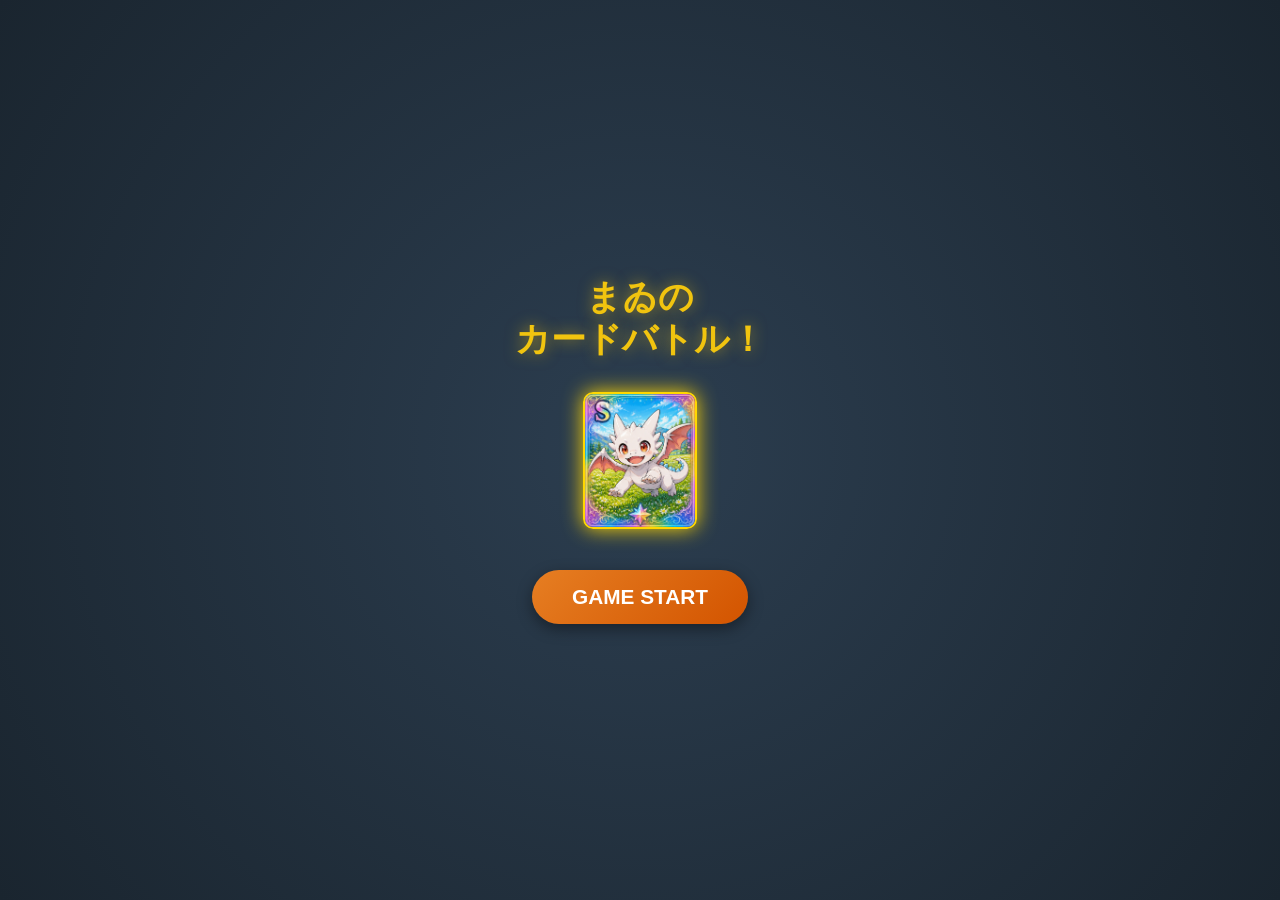
==== card/index.html @ 7a64e480 "Add files via upload" ====
<!DOCTYPE html>
<html lang="ja">
<head>
    <meta charset="UTF-8">
    <meta name="viewport" content="width=device-width, initial-scale=1.0">
    <title>まゐのカードバトル！</title>
    <link rel="stylesheet" href="style.css">
    <link rel="manifest" href="manifest.json">
    <meta name="apple-mobile-web-app-capable" content="yes">
    <meta name="theme-color" content="#1a252f">
</head>
<body>

    <!-- タイトル画面 -->
    <div id="title-screen">
        <div class="title-content">
            <h1 class="main-title">まゐの<br>カードバトル！</h1>
            <!-- ロゴ代わりにSランク画像を。images/S.png があれば表示されます -->
            <div class="title-logo-container">
                <img src="images/S.png" class="title-logo" onerror="this.style.display='none'">
            </div>
            <button id="start-btn" onclick="startGame()">GAME START</button>
        </div>
    </div>

    <!-- ゲーム本編エリア (最初は隠しておく) -->
    <div id="game-main-area" style="display:none;">
        <h1>まゐのカードバトル！</h1>
        <button id="rule-btn" onclick="toggleRule()">ルール確認</button>

        <div id="character-area">
            <div class="char-box">
                <div id="p-effect-container" class="effect-container"></div>
                <img src="images/player.png" id="player-char" class="char-img">
                <p class="char-name">あなた</p>
            </div>
            <div id="center-ui">
                <div id="vs-icon">VS</div>
                <button id="reset-btn" onclick="initGame()">RETRY</button>
            </div>
            <div class="char-box">
                <div id="c-effect-container" class="effect-container"></div>
                <img src="images/cpu.png" id="cpu-char" class="char-img">
                <p class="char-name">対戦相手</p>
            </div>
        </div>

        <p id="game-info">準備中...</p>
        <p id="score-board">あなた: 0 | 相手: 0</p>
        <div id="result-text">カードを選んでね</div>
        <div id="special-msg" class="special-msg"></div>

        <div id="battle-field">
            <div class="card-slot"><div id="player-pushed" class="card empty"></div></div>
            <div class="card-slot"><div id="cpu-pushed" class="card empty"></div></div>
        </div>

        <div id="player-hand" class="card-deck"></div>
    </div>

    <!-- ルールモーダル -->
    <div id="rule-modal" class="modal">
        <div class="modal-content">
            <h2>対戦ルール</h2>
            <p>● S > A > B > C > D > E の順に強い</p>
            <p>● <strong>【例外】E は A に勝てる！</strong></p>
            <p>● 5枚の手札から3回勝負</p>
            <p>● Sランクの出現率は 5%</p>
            <button onclick="toggleRule()">閉じる</button>
        </div>
    </div>

    <script src="script.js"></script>
</body>
</html>
---- card/style.css ----
/* --- 全体の基本設定 --- */
body {
    text-align: center;
    font-family: sans-serif;
    background: #1a252f;
    color: white;
    margin: 0;
    padding: 0;
    overflow-x: hidden;
}

/* タイトルとルールボタンをコンパクトに */
h1 { font-size: 0.9rem; margin: 5px 0; }
#rule-btn {
    background: rgba(255,255,255,0.1);
    color: white;
    border: 1px solid white;
    padding: 2px 10px;
    border-radius: 20px;
    font-size: 0.6rem;
    cursor: pointer;
    margin-bottom: 5px;
}

/* --- 【新規】タイトル画面のスタイル --- */
#title-screen {
    position: fixed;
    top: 0; left: 0;
    width: 100%; height: 100%;
    background: radial-gradient(circle, #2c3e50 0%, #1a252f 100%);
    z-index: 5000;
    display: flex;
    justify-content: center;
    align-items: center;
    transition: opacity 0.5s;
}

.main-title {
    font-size: 2.2rem;
    color: #f1c40f;
    text-shadow: 0 0 15px rgba(241, 196, 15, 0.6);
    margin: 0 0 20px 0;
    line-height: 1.2;
}

.title-logo-container {
    height: 160px;
    display: flex;
    justify-content: center;
    align-items: center;
    margin-bottom: 30px;
}

.title-logo {
    width: 110px;
    border: 2px solid gold;
    border-radius: 10px;
    box-shadow: 0 0 20px gold;
    animation: floating 3s ease-in-out infinite;
}

@keyframes floating {
    0%, 100% { transform: translateY(0) rotate(-2deg); }
    50% { transform: translateY(-15px) rotate(2deg); }
}

#start-btn {
    padding: 15px 40px;
    font-size: 1.3rem;
    background: linear-gradient(135deg, #e67e22, #d35400);
    color: white;
    border: none;
    border-radius: 50px;
    font-weight: bold;
    box-shadow: 0 5px 15px rgba(0,0,0,0.4);
    cursor: pointer;
    animation: pulse 2s infinite;
}

@keyframes pulse {
    0% { transform: scale(1); }
    50% { transform: scale(1.05); }
    100% { transform: scale(1); }
}

/* --- 【修正】ゲーム本編のレイアウト構造 --- */
#game-main-area {
    width: 100%;
    padding: 5px;
    box-sizing: border-box;
}

/* キャラクターエリア（横並びを強制） */
#character-area {
    display: flex;
    justify-content: space-around;
    align-items: center;
    margin: 5px 0;
}

.char-box {
    flex: 1;
    position: relative;
    text-align: center;
}

.char-img {
    width: 55px;
    height: 55px;
    border-radius: 50%;
    border: 1px solid white;
    object-fit: cover;
    background: #34495e;
}

#center-ui {
    display: flex;
    flex-direction: column;
    align-items: center;
    min-width: 70px;
}

#vs-icon {
    font-size: 1rem;
    color: #e74c3c;
    font-weight: bold;
    font-style: italic;
}

/* バトルフィールド（場を横並びに強制） */
#battle-field {
    display: flex;
    justify-content: center;
    gap: 15px;
    margin: 10px auto;
}

.card-slot {
    display: flex;
    flex-direction: column;
    align-items: center;
}

/* 情報表示テキスト */
#game-info, #score-board { font-size: 0.8rem; margin: 2px 0; font-weight: bold; }
#result-text { font-size: 1.1rem; font-weight: bold; color: #f1c40f; min-height: 1.2em; margin: 5px 0; }

/* --- カードと手札のデザイン --- */
.card-deck {
    display: flex;
    justify-content: center;
    align-items: flex-end;
    gap: -15px;
    min-height: 110px;
    margin: 10px 0;
}

.card {
    width: 18vw;
    max-width: 85px;
    aspect-ratio: 2/3;
    border: 1px solid #333;
    border-radius: 8px;
    background: #2c3e50;
    overflow: hidden;
    display: flex;
    justify-content: center;
    align-items: center;
    position: relative;
    transition: transform 0.2s;
}

.card img {
    width: 94%;
    height: 94%;
    object-fit: contain;
}

/* プレイヤー手札の扇状設定 */
#player-hand .card:nth-child(1) { transform: rotate(-15deg) translateY(10px); }
#player-hand .card:nth-child(2) { transform: rotate(-7deg) translateY(3px); }
#player-hand .card:nth-child(3) { transform: rotate(0deg); }
#player-hand .card:nth-child(4) { transform: rotate(7deg) translateY(3px); }
#player-hand .card:nth-child(5) { transform: rotate(15deg) translateY(10px); }

/* ホバー/タップ時の挙動 */
.card:active {
    z-index: 100;
    transform: translateY(-15px) scale(1.1) rotate(0deg) !important;
    border-color: gold;
}

.empty {
    border: 2px dashed #7f8c8d !important;
    background: rgba(255,255,255,0.05) !important;
}

/* Sランクのオーラ */
.card[data-type="S"] {
    border-color: gold;
    box-shadow: 0 0 10px gold;
    animation: s-glow 1s infinite alternate;
}
@keyframes s-glow { from { filter: brightness(1); } to { filter: brightness(1.2); } }

/* --- 演出・エフェクト --- */
.special-msg {
    position: fixed;
    top: 50%; left: 50%;
    transform: translate(-50%, -50%);
    z-index: 9999;
    font-size: 3.5rem;
    font-weight: bold;
    pointer-events: none;
    width: 100%;
    text-align: center;
}

.gekokujo-text { color: red; text-shadow: 2px 2px 0 #fff, -2px -2px 0 #fff; animation: zoomOut 1.5s forwards; }
.s-arrival-text { color: gold; text-shadow: 2px 2px 0 #fff, -2px -2px 0 #fff; animation: zoomOut 2s forwards; }
@keyframes zoomOut { 
    0% { transform: translate(-50%, -50%) scale(0.5); opacity:0; } 
    20% { transform: translate(-50%, -50%) scale(1.2); opacity:1; }
    100% { transform: translate(-50%, -50%) scale(1.5); opacity:0; } 
}

.char-win { animation: bounce 0.5s ease 2; }
@keyframes bounce { 0%, 100% { transform: translateY(0); } 50% { transform: translateY(-12px); } }
.char-lose { animation: depress 0.8s ease-in-out forwards; }
@keyframes depress { 0% { transform: translateY(0); } 100% { transform: translateY(10px); } }

.effect-container {
    position: absolute;
    top: 0; left: 50%;
    transform: translateX(-50%);
    width: 60px; height: 60px;
    pointer-events: none;
    z-index: 20;
}

.icon-effect {
    position: absolute;
    font-size: 20px;
    animation: icon-float 1.2s ease-out forwards;
}

@keyframes icon-float {
    0% { transform: translateY(20px) scale(0.5); opacity: 0; }
    30% { opacity: 1; }
    100% { transform: translateY(-50px) scale(1.3); opacity: 0; }
}

/* --- UI・システム --- */
#reset-btn {
    display: none;
    padding: 5px 12px;
    background: #e67e22;
    color: white;
    border: none;
    border-radius: 15px;
    font-size: 0.7rem;
    font-weight: bold;
}

.modal {
    display: none;
    position: fixed;
    z-index: 6000;
    top: 0; left: 0;
    width: 100%; height: 100%;
    background: rgba(0,0,0,0.8);
}

.modal-content {
    position: absolute;
    top: 50%; left: 50%;
    transform: translate(-50%, -50%);
    background: #2c3e50;
    padding: 20px;
    border-radius: 10px;
    border: 1px solid gold;
    width: 80%;
}

.confetti {
    position: fixed;
    width: 8px;
    height: 8px;
    z-index: 1000;
    top: -10px;
    animation: fall linear forwards;
}

@keyframes fall { to { transform: translateY(110vh) rotate(720deg); } }
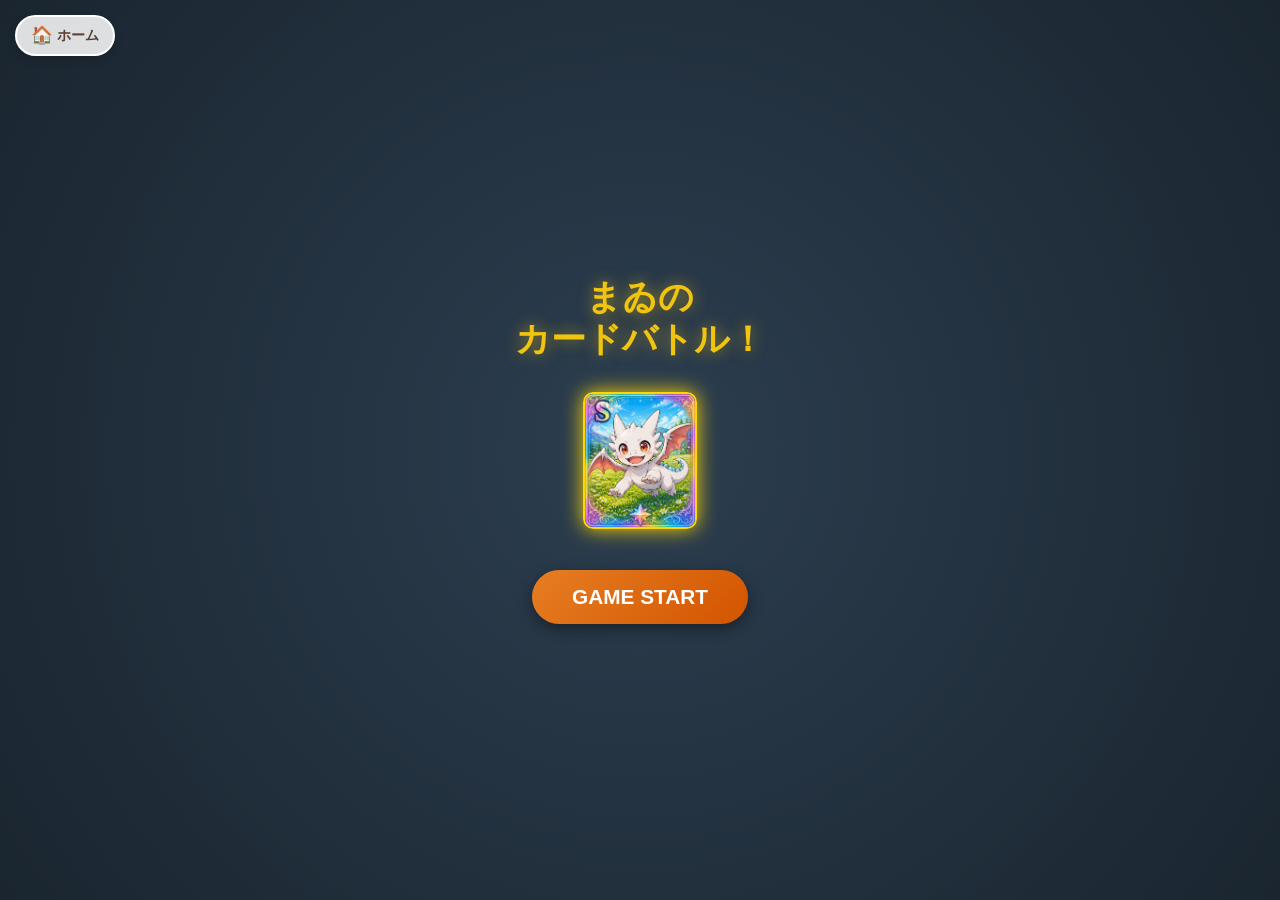
==== commit a5c1af67: "Move back-to-portal button to the body" ====
--- a/card/index.html
+++ b/card/index.html
@@ -10,7 +10,12 @@
     <meta name="theme-color" content="#1a252f">
 </head>
 <body>
-
+    <!-- ポータルサイトに戻るボタン -->
+    <a href="../index.html" class="back-to-portal">
+        <span class="back-icon">🏠</span>
+        <span class="back-text">ホーム</span>
+    </a>
+    
     <!-- タイトル画面 -->
     <div id="title-screen">
         <div class="title-content">
--- a/card/style.css
+++ b/card/style.css
@@ -7,6 +7,39 @@
     margin: 0;
     padding: 0;
     overflow-x: hidden;
+}
+
+/* ポータルに戻るボタンのスタイル */
+.back-to-portal {
+    position: fixed;
+    top: 15px;
+    left: 15px;
+    z-index: 9990; /* ゲームの要素より手前に表示 */
+    display: flex;
+    align-items: center;
+    padding: 8px 14px;
+    color: #5c4033; /* ポータルと同じブラウン */
+    text-decoration: none;
+    font-size: 0.9rem;
+    font-weight: bold;
+    background: rgba(255, 255, 255, 0.85);
+    backdrop-filter: blur(5px);
+    border: 2px solid #fff;
+    border-radius: 30px; /* 丸みのある可愛いデザイン */
+    box-shadow: 0 4px 10px rgba(0, 0, 0, 0.15);
+    transition: transform 0.1s ease;
+}
+
+/* ボタン内のアイコン設定 */
+.back-icon {
+    font-size: 1.1rem;
+    margin-right: 4px;
+}
+
+/* タップした時に少し凹むアニメーション */
+.back-to-portal:active {
+    transform: scale(0.95);
+    background: #fff;
 }
 
 /* タイトルとルールボタンをコンパクトに */
